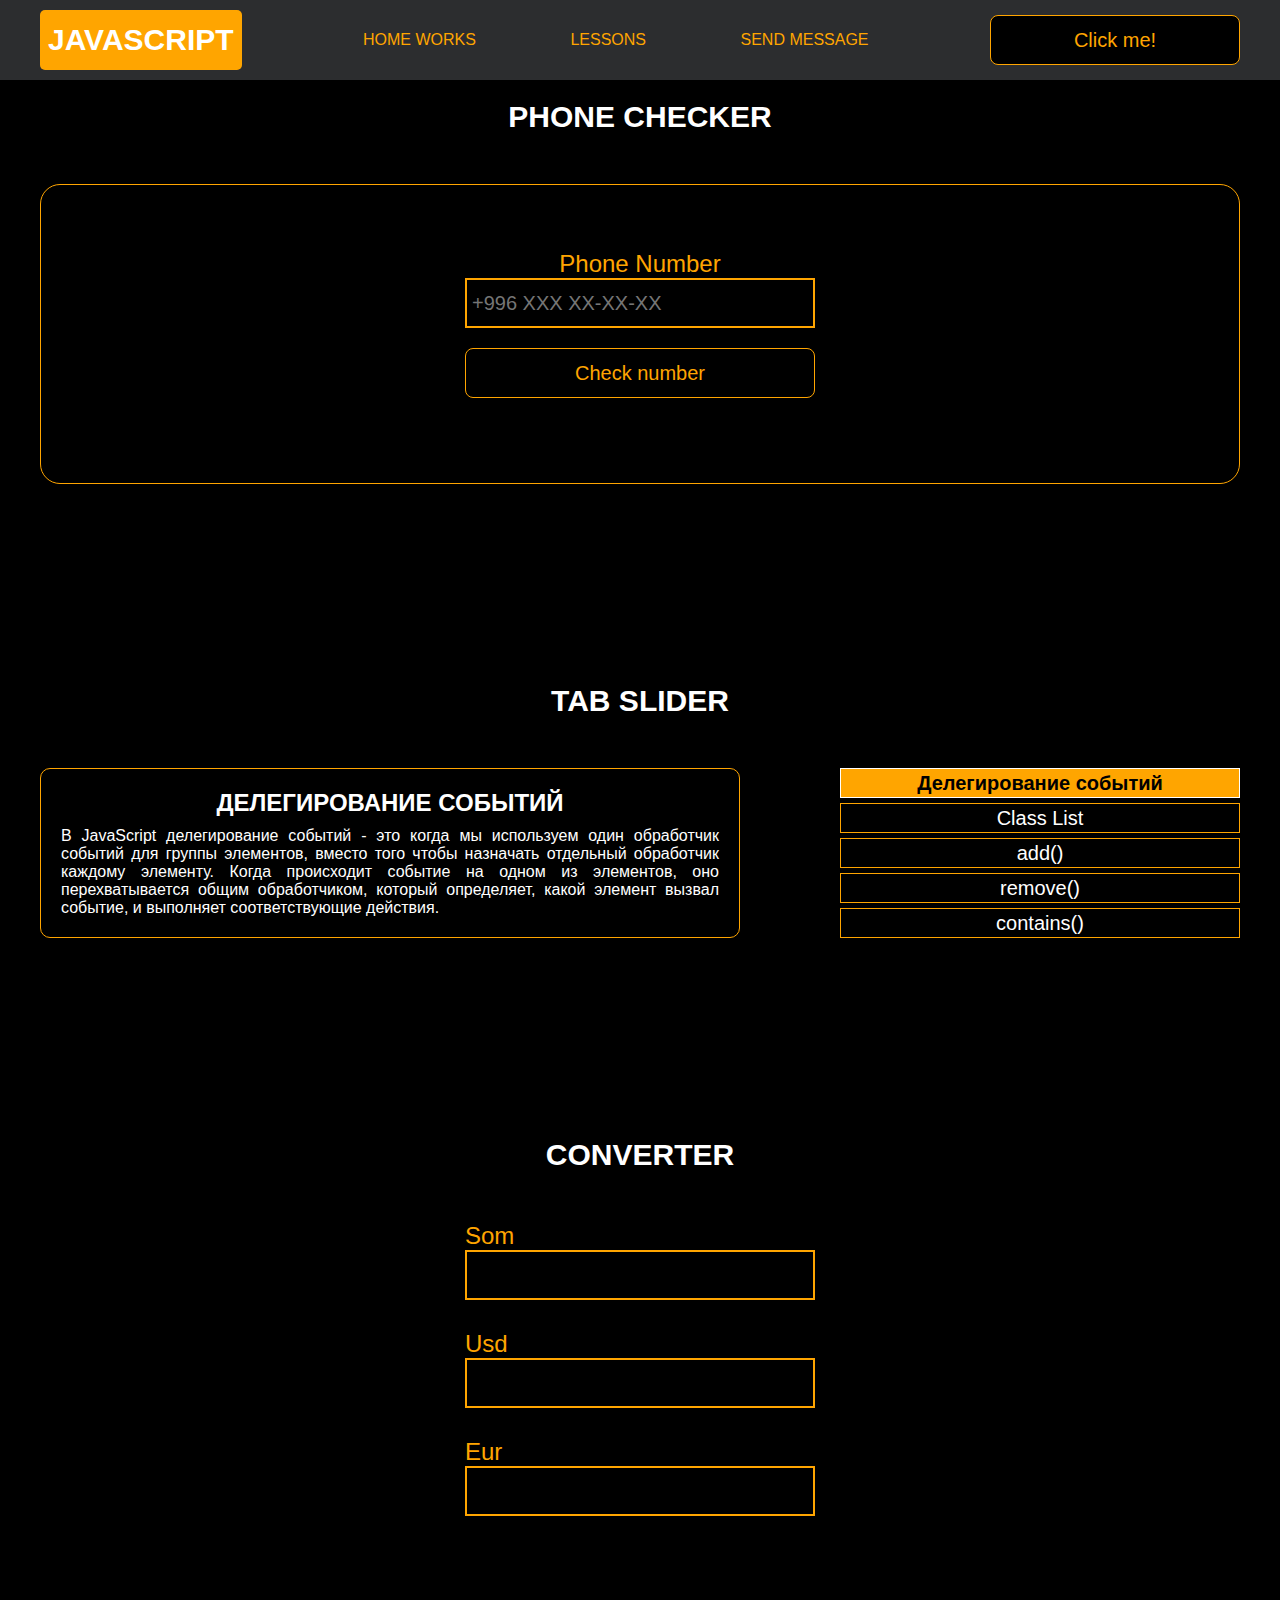
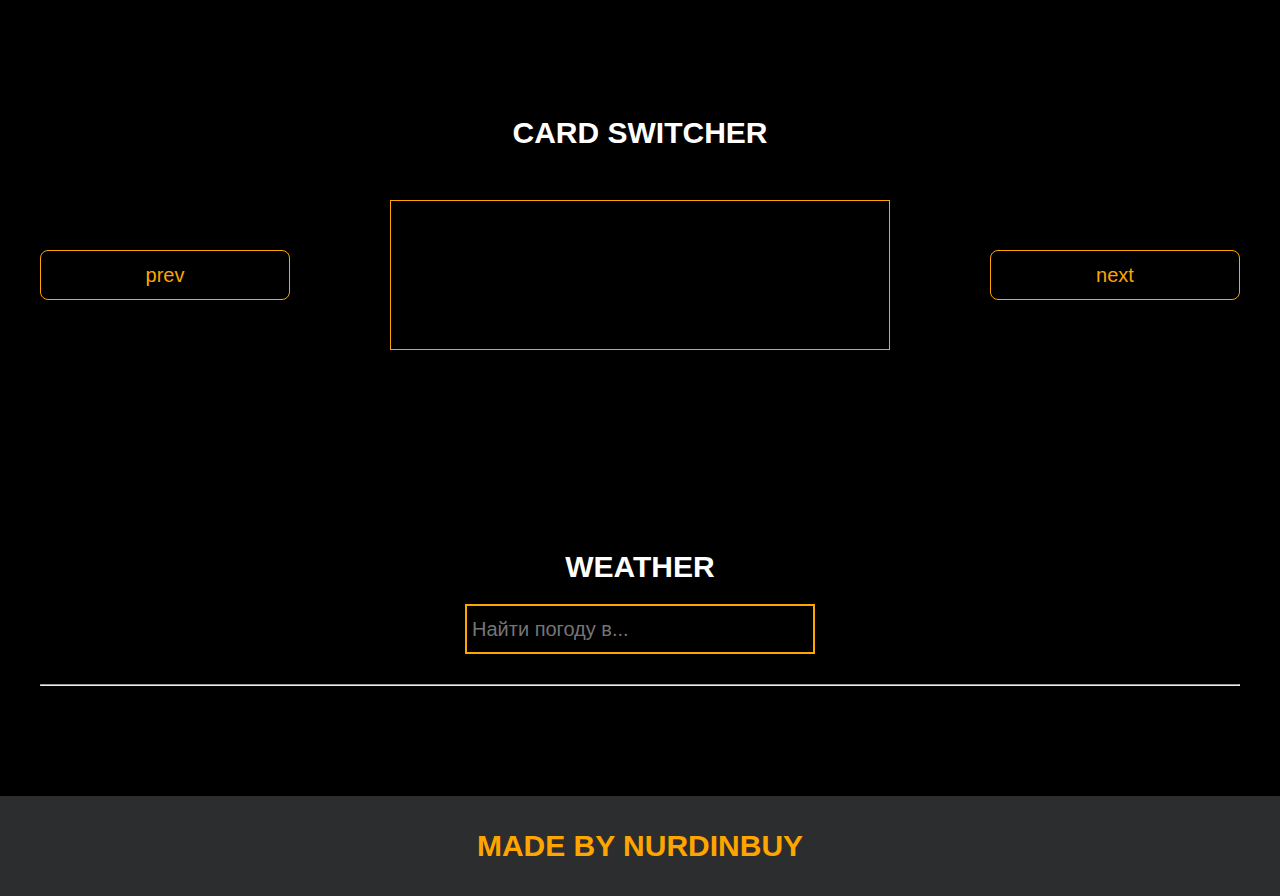
==== pages/lessons.html @ 996d9877 "Initial commit" ====
<!DOCTYPE html>
<html lang="en">
<head>
    <meta charset="UTF-8">
    <title>Lessons</title>
    <link rel="stylesheet" href="../css/style.css">
    <link rel="stylesheet" href="../css/core.css">
    <link rel="stylesheet" href="../css/lessons.css">
</head>
<body>

<div class="wrapper">
    <div class="header">
        <div class="container">
            <div class="inner_header">
                <a href="../index.html">
                    <div class="logotype">
                        <h2>Java<span>Script</span></h2>
                    </div>
                </a>
                <ul class="menu">
                    <li class="menu_link">
                        <a href="../pages/home_works.html">Home Works</a>
                    </li>
                    <li class="menu_link">
                        <a href="../pages/lessons.html">Lessons</a>
                    </li>
                    <li class="menu_link">
                        <a href="https://t.me/NurDinBuy16" target="_blank">Send message</a>
                    </li>
                </ul>
                <button class="btn" id="btn-get">Click me!</button>
            </div>
        </div>
    </div>

    <div class="phone_block">
        <div class="container">
            <h3>Phone checker</h3>
            <div class="inner_phone_block">
                <div class="form_phone">
                    <label for="phone_input">Phone Number</label>
                    <input type="text" id="phone_input" placeholder="+996 XXX XX-XX-XX">
                    <button class="btn" id="phone_button">Check number</button>
                    <span class="checker" id="phone_result"></span>
                </div>
            </div>
        </div>
    </div>

    <div class="tab_slider">
        <div class="container">
            <h3>tab slider</h3>
            <div class="inner_tab_slider">
                <div class="tab_contents_block">

                    <div class="tab_content_block">
                        <h4>Делегирование событий</h4>
                        <p>В JavaScript делегирование событий - это когда мы используем один обработчик событий для
                            группы элементов, вместо того чтобы назначать отдельный обработчик каждому элементу. Когда
                            происходит событие на одном из элементов, оно перехватывается общим обработчиком, который
                            определяет, какой элемент вызвал событие, и выполняет соответствующие действия.</p>
                    </div>
                    <div class="tab_content_block">
                        <h4>classList</h4>
                        <p>classList в JavaScript - это свойство, которое позволяет нам работать с классами элемента
                            HTML. С помощью classList мы можем добавлять, удалять или проверять наличие классов у
                            элемента. Допустим, у нас есть элемент на веб-странице, и мы хотим изменить его классы с
                            помощью JavaScript. Вместо того, чтобы обращаться напрямую к атрибуту class, мы можем
                            использовать свойство classList этого элемента. </p>
                    </div>
                    <div class="tab_content_block">
                        <h4>add()</h4>
                        <p>Метод add позволяет добавить новый класс к списку классов элемента. Например,
                            element.classList.add('new-class') добавит класс с именем "new-class" к элементу.</p>
                    </div>
                    <div class="tab_content_block">
                        <h4>remove()</h4>
                        <p>Метод remove позволяет удалить класс из списка классов элемента. Например,
                            element.classList.remove('old-class') удалит класс с именем "old-class" из элемента.</p>
                    </div>
                    <div class="tab_content_block">
                        <h4>contains()</h4>
                        <p>Метод contains позволяет проверить, содержит ли элемент определенный класс. Он возвращает
                            true, если класс присутствует, и false, если его нет. Например,
                            element.classList.contains('highlight') вернет true, если у элемента есть класс
                            "highlight".</p>
                    </div>

                    <div class="tab_content_items">
                        <div class="tab_content_item tab_content_item_active">Делегирование событий</div>
                        <div class="tab_content_item">Class List</div>
                        <div class="tab_content_item">add()</div>
                        <div class="tab_content_item">remove()</div>
                        <div class="tab_content_item">contains()</div>
                    </div>

                </div>
            </div>
        </div>
    </div>

    <div class="converter">
        <div class="container">
            <h3>CONVERTER</h3>
            <div class="inner_converter">
                <div class="som">
                    <label for="som">Som</label>
                    <input type="number" id="som">
                </div>
                <div class="usd">
                    <label for="usd">Usd</label>
                    <input type="number" id="usd">
                </div>
                <div class="eur">
                    <label for="eur">Eur</label>
                    <input type="number" id="eur">
                </div>
            </div>
        </div>
    </div>

    <div class="card_switcher">
        <div class="container">
            <h3>Card Switcher</h3>
            <div class="inner_card_switcher">
                <button class="btn" id="btn-prev">prev</button>
                <div class="card"></div>
                <button class="btn" id="btn-next">next</button>
            </div>
        </div>
    </div>

    <div class="weather">
        <div class="container">
            <h3>WEATHER</h3>
            <div class="inner_weather">
                <div>
                    <input type="text" class="cityName" placeholder="Найти погоду в...">
                </div>
                <div>
                    <span class="city"></span>
                    <hr/>
                    <span class="temp"></span>
                </div>
            </div>
        </div>
    </div>

    <div class="footer">
        <div class="container">
            <a href="https://www.instagram.com/nurdinbuy/" target="_blank">
                <div class="inner_footer">
                    <h2>Made by NurDinBuy</h2>
                </div>
            </a>
        </div>
    </div>
</div>

<div class="modal">
    <div class="modal_dialog">
        <div class="modal_content">
            <form action="#">
                <div class="modal_close">&#10006;</div>
                <div class="modal_title">Мы свяжемся с вами как можно быстрее!</div>
                <input required placeholder="Ваше имя" name="name" type="text" class="modal_input">
                <input required placeholder="Ваш номер телефона" name="phone" type="phone" class="modal_input">
                <button class="btn btn_dark btn_min">Перезвонить мне</button>
            </form>
        </div>
    </div>
</div>

</body>
<script src="../js/lesson.js"></script>
<script src="../js/modal.js"></script>
</html>
---- css/style.css ----
/* HEADER */

.header {
    height: 80px;
    background: #2c2d2f;
    display: flex;
    align-items: center;
    width: 100%;
    position: fixed;
    top: 0;
    z-index: 2;
}

.inner_header {
    height: 100%;
    display: flex;
    align-items: center;
    justify-content: space-between;
}

/* LOGOTYPE */

.logotype {
    display: flex;
    align-items: center;
    justify-content: center;
    font-size: 22px;
    height: 60px;
    width: fit-content;
    background: var(--orange);
    padding: 8px;
    color: white;
    border-radius: 5px;
    cursor: pointer;
}

/* HEADER MENU */

.menu {
    display: flex;
    justify-content: space-around;
    width: 600px;
}

.menu_link a {
    color: var(--orange);
    text-transform: uppercase;
}

.menu_link a:hover {
    text-decoration: underline;
}

/* MAIN BLOCK */

.main_block {
    padding: 100px 0;
    background: black;
}

/* BUTTONS COLOR PICKER */

.colors-buttons {
    display: flex;
    justify-content: space-between;
    margin-top: 50px;
}

.btn-color {
    border-radius: 20px;
    border-color: white !important;
}

/* FOOTER */

.footer {
    background: #2c2d2f;
    width: 100%;
}

.inner_footer {
    display: flex;
    align-items: center;
    justify-content: center;
    height: 100px;
}

.footer h2 {
    text-transform: uppercase;
    color: var(--orange);
    font-weight: 600;
}


/* SLIDER BLOCK */

.slider_block {
    padding: 100px 0;
    background: black;
}

.slider {
    position: relative;
    width: 100%;
    height: 300px;
    overflow: hidden;
    border: 3px solid var(--orange);
    border-radius: 20px;
    display: flex;
    align-items: center;
    justify-content: space-between;
    padding: 0 30px;
}

.slide {
    position: absolute;
    top: 60px;
    left: 0;
    width: 100%;
    height: 100%;
    display: none;
    transition: opacity 0.5s ease-in-out;
}

.slide_card {
    color: white;
    margin: 0 auto;
    width: 500px;
    text-align: center;
}

.slide_card h3 {
    color: white;
    text-transform: uppercase;
    font-size: 22px;
}

.slide_card p {
    font-size: 16px;
    text-align: justify;
    margin: 10px 0;
}

.slide_card a {
    color: var(--orange);
    text-decoration: underline;
}

.slide.active_slide {
    display: block;
}

/* VIDEO BLOCK */

.block_video {
    background: black;
    padding: 100px 0;
}

.inner_block_video {
    display: flex;
    justify-content: center;
    margin-top: 50px;
}

/* MODAL */

.modal {
    position: fixed;
    height: 100%;
    width: 100%;
    top: 0;
    left: 0;
    z-index: 2;
    background: rgba(0, 0, 0, 0.5);
    backdrop-filter: blur(10px);
    display: none;
}

.modal_dialog {
    max-width: 500px;
    margin: 200px auto;
}

.modal_content {
    position: relative;
    width: 100%;
    padding: 40px;
    background-color: black;
    border: 2px solid var(--orange);
    border-radius: 4px;
    max-height: 80vh;
    overflow-y: auto;
}

.modal_content form {
    display: flex;
    flex-direction: column;
    align-items: center;
}

.modal_close {
    position: absolute;
    top: 8px;
    right: 14px;
    font-size: 30px;
    color: red;
    opacity: 0.5;
    font-weight: 700;
    border: none;
    background-color: transparent;
    cursor: pointer;
}

.modal_title {
    text-align: center;
    font-size: 22px;
    text-transform: uppercase;
    color: white;
}

.modal_input, .btn_min {
    width: 100% !important;
    margin-top: 10px;
}


/*-------BOTTLE-------*/

.botlle {
    background: black;
    padding: 100px 0;
}

.bottle_inner {
    display: flex;
    justify-content: center;
    align-items: center;
}

.bowl {
    position: relative;
    width: 300px;
    height: 300px;
    background: rgba(255, 255, 255, 0.1);
    border-radius: 50%;
    border: 8px solid transparent;
    animation: animate 5s linear infinite;
    transform-origin: bottom center;
    animation-play-state: run;
}

@keyframes animate {
    0% {
        transform: rotate(0deg);
    }
    25% {
        transform: rotate(22deg);
    }
    50% {
        transform: rotate(0deg);
    }
    75% {
        transform: rotate(-22deg);
    }
    100% {
        filter: hue-rotate(360deg);
    }
}

.bowl::before {
    content: "";
    position: absolute;
    top: -15px;
    left: 50%;
    transform: translateX(-50%);
    width: 40%;
    height: 30px;
    border: 15px solid #444;
    border-radius: 50%;
    box-shadow: 0 10px #222;

}

.bowl::after {
    content: "";
    position: absolute;
    top: 35%;
    left: 50%;
    transform: translate(-50%, -50%);
    width: 150px;
    height: 60px;
    background: rgba(255, 255, 255, 0.05);
    transform-origin: center;
    animation: animatebowlshadow 5s linear infinite;
    border-radius: 50%;
    animation-play-state: running;

}


@keyframes animatebowlshadow {
    0% {
        left: 50%;
        width: 150px;
        height: 60px;
    }
    25% {
        left: 55%;
        width: 140px;
        height: 65px;
    }
    50% {
        left: 50%;
        width: 150px;
        height: 60px;
    }
    75% {
        left: 45%;
        width: 140px;
        height: 65px;
    }
    100% {


    }
}


.liquid {
    position: absolute;
    top: 50%;
    left: 5px;
    right: 5px;
    bottom: 5px;
    background: #1ae907;
    border-bottom-left-radius: 150px;
    border-bottom-right-radius: 150px;
    filter: drop-shadow(0 0 80px #1ae907);
    transform-origin: top center;
    animation: animateliquid 5s linear infinite;
    animation-play-state: running;
}

@keyframes animateliquid {
    0% {
        transform: rotate(0deg);
    }
    25% {
        transform: rotate(-22deg);
    }
    30% {
        transform: rotate(-23deg);
    }
    50% {
        transform: rotate(0deg);
    }
    75% {
        transform: rotate(22deg);
    }
    80% {
        transform: rotate(23deg);
    }
    100% {
        transform: rotate(0deg);
    }


}

.liquid::before {
    content: "";
    position: absolute;
    top: -10px;
    width: 100%;
    height: 20px;
    background: #15be05;
    border-radius: 50%;
    filter: drop-shadow(0 0 80px #15be05);
}

.shadow {
    position: absolute;
    top: calc(50% + 150px);
    left: 50%;
    transform: translate(-50%, -50%);
    width: 260px;
    height: 40px;
    background: rgba(0, 0, 0, 0.5);
    border-radius: 50%;
    animation: animateshadow 5s linear infinite;
    animation-play-state: running;

}

@keyframes animateshadow {
    0% {
        left: 50%;
        width: 260px;
        height: 40px;
        top: calc(50% + 150px);

    }

    25% {
        left: 55%;
        width: 265px;
        height: 30px;
        top: calc(50% + 130px);

    }
    50% {
        left: 50%;
        width: 260px;
        height: 40px;
        top: calc(50% + 150px);

    }
    75% {
        left: 45%;
        width: 265px;
        height: 30px;
        top: calc(50% + 130px);

    }
    100% {
    }
}
---- css/core.css ----
* {
    margin: 0;
    padding: 0;
    box-sizing: border-box;
}

.container {
    width: 1200px;
    margin: 0 auto;
}

body {
    font-family: "Britannic Bold", sans-serif;
    background: #c2d0d0;
}

.btn {
    width: 250px;
    height: 50px;
    font-size: 20px;
    cursor: pointer;
    border: 1px solid var(--orange);
    background: black;
    color: var(--orange);
    border-radius: 8px;
}

.btn:hover {
    background: #414349;
}

.btn:active {
    background: #56585D;
    border: 2px solid var(--orange);
}

a {
    text-decoration: none;
}

li {
    list-style: none;
}

h1 {
    text-align: center;
    font-size: 70px;
    color: white;
    margin: 0 auto;
    text-transform: uppercase;
    font-weight: 600;
}

h2 {
    text-align: center;
    font-size: 30px;
    color: white;
    margin: 0 auto;
    text-transform: uppercase;
    font-weight: 600;
}

h3 {
    text-align: center;
    font-size: 30px;
    color: white;
    margin: 0 auto;
    text-transform: uppercase;
    font-weight: 600;
}

h4 {
    font-size: 24px;
    color: white;
    text-transform: uppercase;
    font-weight: 600;
}

strong {
    color: #F79300;
}

label {
    font-size: 24px;
    color: var(--orange);
}

input {
    width: 350px;
    height: 50px;
    font-size: 20px;
    padding-left: 5px;
    color: var(--orange);
    background: black;
    border: 2px solid var(--orange);
}

.checker {
    color: white;
    font-size: 30px;
}

.btn-slide {
    display: block;
    width: 100px;
    height: 100px;
    background: var(--orange);
    color: black;
    font-size: 20px;
    text-transform: uppercase;
    border-radius: 50%;
    font-weight: 800;
    z-index: 1;
}

.btn-slide:hover {
    background: #b68733 !important;
    cursor: pointer;
    color: white;
}

:root {
    --orange: orange;
    --black: black;
}
---- css/lessons.css ----
/* PHONE CHECKER */

.phone_block {
    background: black;
    padding: 100px 0;
}

.inner_phone_block {
    margin-top: 50px;
    display: flex;
    justify-content: space-evenly;
    border: 1px solid var(--orange);
    height: 300px;
    border-radius: 20px;
    align-items: center;
}

.form_phone {
    display: flex;
    flex-direction: column;
    align-items: center;
}

.form_phone button {
    width: 100%;
    margin: 20px 0;
}

/* TAB SLIDER */

.tab_slider {
    background: black;
    padding: 100px 0;
}

.tab_content_block {
    width: 700px;
    border: 1px solid var(--orange);
    padding: 20px;
    border-radius: 10px;
    text-align: center;
    display: flex;
    align-items: center;
    flex-direction: column;
    justify-content: center;
    height: 170px;
}

.tab_content_block p {
    color: white;
    margin-top: 10px;
    text-align: justify;
}

.tab_content_items {
    width: 400px;
    display: flex;
    flex-direction: column;
    row-gap: 5px;
}

.tab_content_item {
    padding: 10px;
    height: 30px;
    color: white;
    border: 1px solid var(--orange);
    text-align: center;
    font-size: 20px;
    cursor: pointer;
    display: grid;
    place-content: center;
}

.tab_content_item_active {
    background: var(--orange);
    color: black;
    font-weight: 600;
    border: 1px solid white;
}

.tab_contents_block {
    display: flex;
    justify-content: space-between;
    align-items: center;
    margin-top: 50px;
}

/*------CARD SWITCHER------*/

.card_switcher {
    background-color: black;
    padding: 100px 0;
}

.card {
    width: 500px;
    height: 150px;
    border: 1px solid var(--orange);
    text-align: center;
    display: flex;
    flex-direction: column;
    justify-content: space-around;
    align-items: center;
    padding: 10px;
}

.card p {
    color: var(--orange);
    font-size: 20px;
}

.card span {
    color: white;
    font-size: 30px;
}

.inner_card_switcher {
    margin-top: 50px;
    display: flex;
    align-items: center;
    justify-content: space-between;
}


/*-------CONVERTER--------*/


.converter {
    padding: 100px 0;
    background-color: black;
}

.inner_converter {
    display: flex;
    align-items: center;
    justify-content: center;
    flex-direction: column;
    gap: 30px;
    margin-top: 50px;
}

.inner_converter > div {
    display: flex;
    flex-direction: column;
}

/*------WEATHER------*/

.weather {
    padding: 100px 0;
    background-color: black;
}

.inner_weather > div {
    display: flex;
    flex-direction: column;
    align-items: center;
    gap: 10px;
    color: white;
    font-size: 25px;
}

.inner_weather {
    display: flex;
    flex-direction: column;
    gap: 20px;
    margin-top: 20px;
}

hr {
    width: 100%;
}
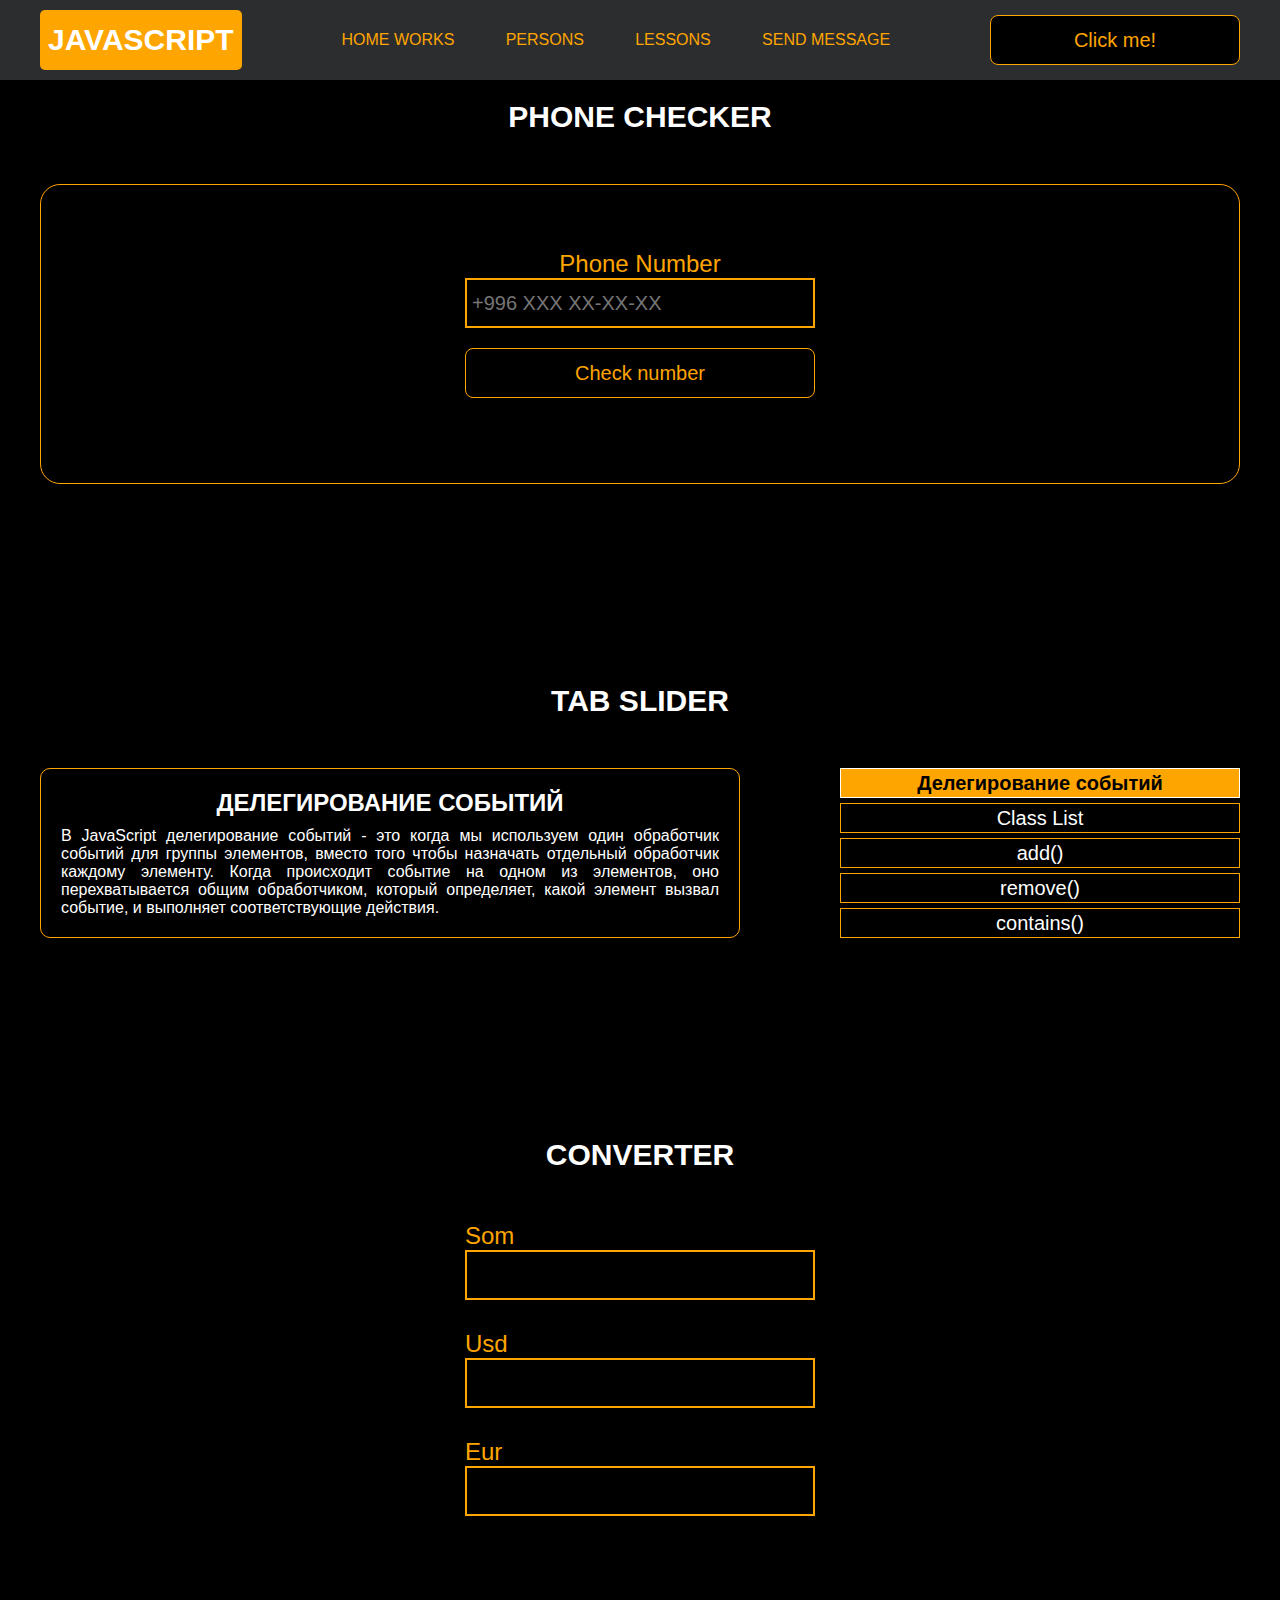
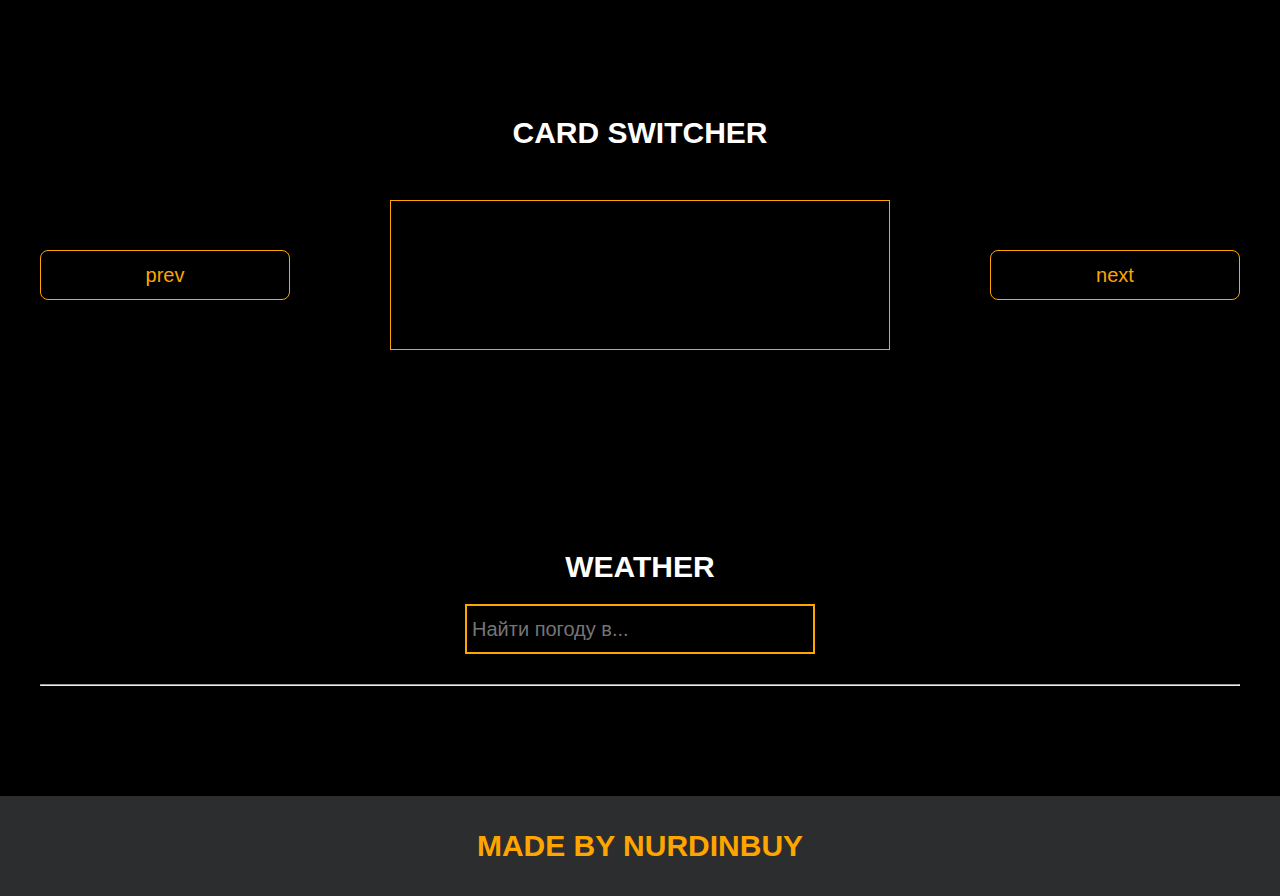
==== commit cbab04fe: "add new code" ====
--- a/pages/lessons.html
+++ b/pages/lessons.html
@@ -10,12 +10,13 @@
 <body>
 
 <div class="wrapper">
+
     <div class="header">
         <div class="container">
             <div class="inner_header">
                 <a href="../index.html">
                     <div class="logotype">
-                        <h2>Java<span>Script</span></h2>
+                        <h2>JavaScript</h2>
                     </div>
                 </a>
                 <ul class="menu">
@@ -23,16 +24,21 @@
                         <a href="../pages/home_works.html">Home Works</a>
                     </li>
                     <li class="menu_link">
+                        <a href="../pages/persons.html">Persons</a>
+                    </li>
+                    <li class="menu_link">
                         <a href="../pages/lessons.html">Lessons</a>
                     </li>
                     <li class="menu_link">
-                        <a href="https://t.me/NurDinBuy16" target="_blank">Send message</a>
+                        <a href="http://t.me/nurdinbuy16" target="_blank">Send message</a>
                     </li>
                 </ul>
                 <button class="btn" id="btn-get">Click me!</button>
             </div>
         </div>
     </div>
+
+
 
     <div class="phone_block">
         <div class="container">
@@ -137,6 +143,7 @@
             <div class="inner_weather">
                 <div>
                     <input type="text" class="cityName" placeholder="Найти погоду в...">
+<!--                    <button class="btn" id="search">search</button>-->
                 </div>
                 <div>
                     <span class="city"></span>
